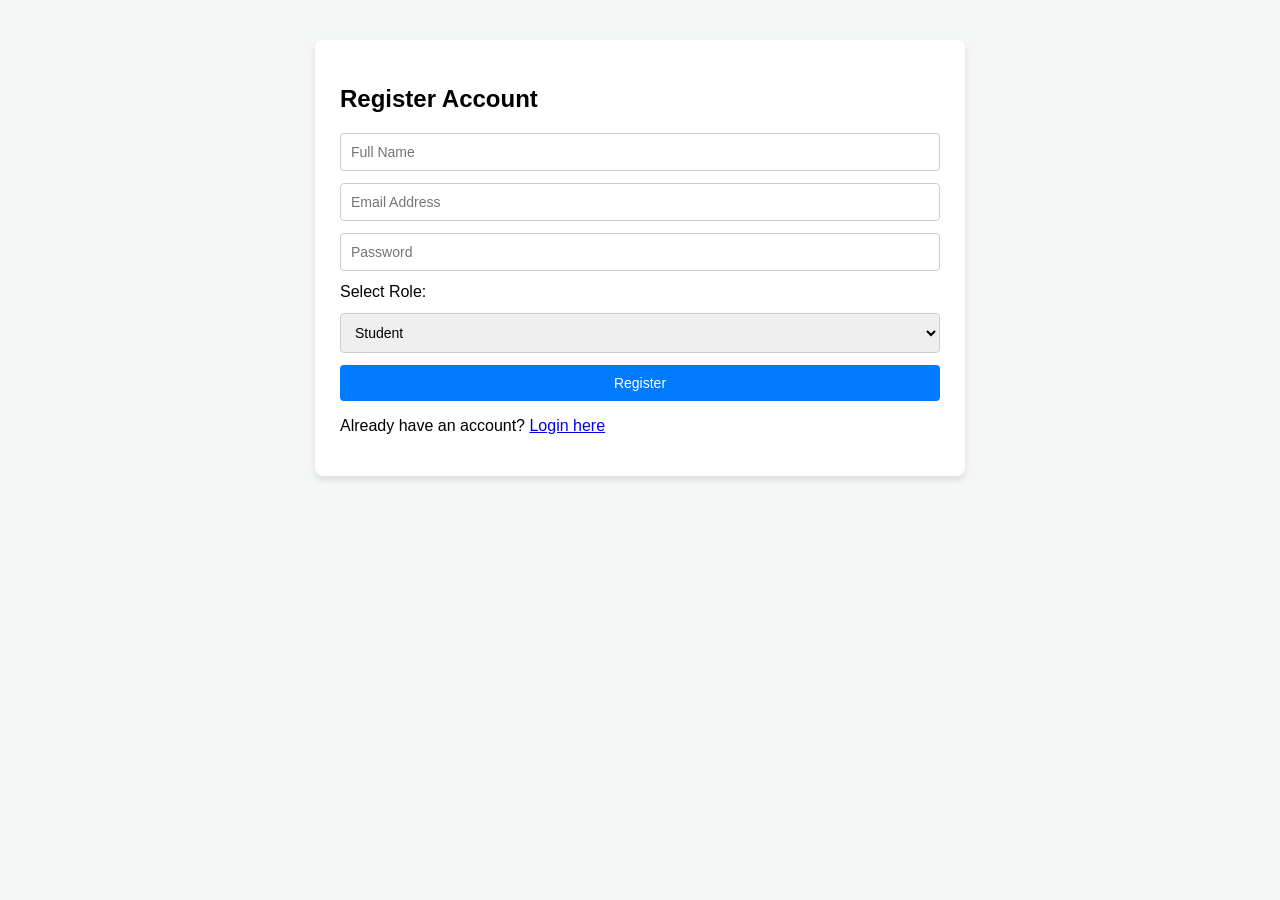
==== index.html @ c228b7e7 "Add files via upload" ====
<!DOCTYPE html>
<html lang="en">
<head>
  <meta charset="UTF-8">
  <meta name="viewport" content="width=device-width, initial-scale=1.0">
  <title>Login & Registration System</title>
  <link rel="stylesheet" href="style.css">
</head>
<body>
  <div class="container">
    <!-- Register Form -->
    <div id="register-box">
      <h2>Register Account</h2>
      <form id="registerForm">
        <input type="text" id="regName" placeholder="Full Name" required>
        <input type="email" id="regEmail" placeholder="Email Address" required>
        <input type="password" id="regPassword" placeholder="Password" required>
        <label for="regRole">Select Role:</label>
        <select id="regRole" required>
          <option value="student">Student</option>
          <option value="coordinator">Coordinator</option>
          <option value="admin">Admin</option>
        </select>
        <button type="submit">Register</button>
      </form>
      <p>Already have an account? <a href="#" onclick="toggleForm('login')">Login here</a></p>
    </div>

    <!-- Login Form -->
    <div id="login-box" style="display:none;">
      <h2>Login</h2>
      <form id="loginForm">
        <input type="email" id="loginEmail" placeholder="Email Address" required>
        <input type="password" id="loginPassword" placeholder="Password" required>
        <button type="submit">Login</button>
      </form>
      <p>Don't have an account? <a href="#" onclick="toggleForm('register')">Register here</a></p>
    </div>
  </div>

  <script src="script.js"></script>
</body>
</html>
---- style.css ----
body {
  font-family: Arial, sans-serif;
  background-color: #f4f7f6;
  margin: 0;
  padding: 0;
}

.container, .dashboard-container {
  max-width: 600px;
  margin: 40px auto;
  background: white;
  padding: 25px;
  border-radius: 8px;
  box-shadow: 0 4px 6px rgba(0,0,0,0.1);
}

header {
  display: flex;
  justify-content: space-between;
  align-items: center;
  border-bottom: 2px solid #ddd;
  padding-bottom: 10px;
}

form {
  display: flex;
  flex-direction: column;
  gap: 12px;
  margin-top: 15px;
}

input, select, button {
  padding: 10px;
  font-size: 14px;
  border: 1px solid #ccc;
  border-radius: 4px;
}

button {
  background-color: #007bff;
  color: white;
  border: none;
  cursor: pointer;
}

button:hover {
  background-color: #0056b3;
}

.card {
  background: #f9f9f9;
  padding: 15px;
  border: 1px solid #e0e0e0;
  border-radius: 6px;
  margin-top: 15px;
}

ul {
  list-style: none;
  padding: 0;
}

li {
  padding: 8px;
  background: #fff;
  border: 1px solid #eee;
  margin-bottom: 5px;
  border-radius: 4px;
}
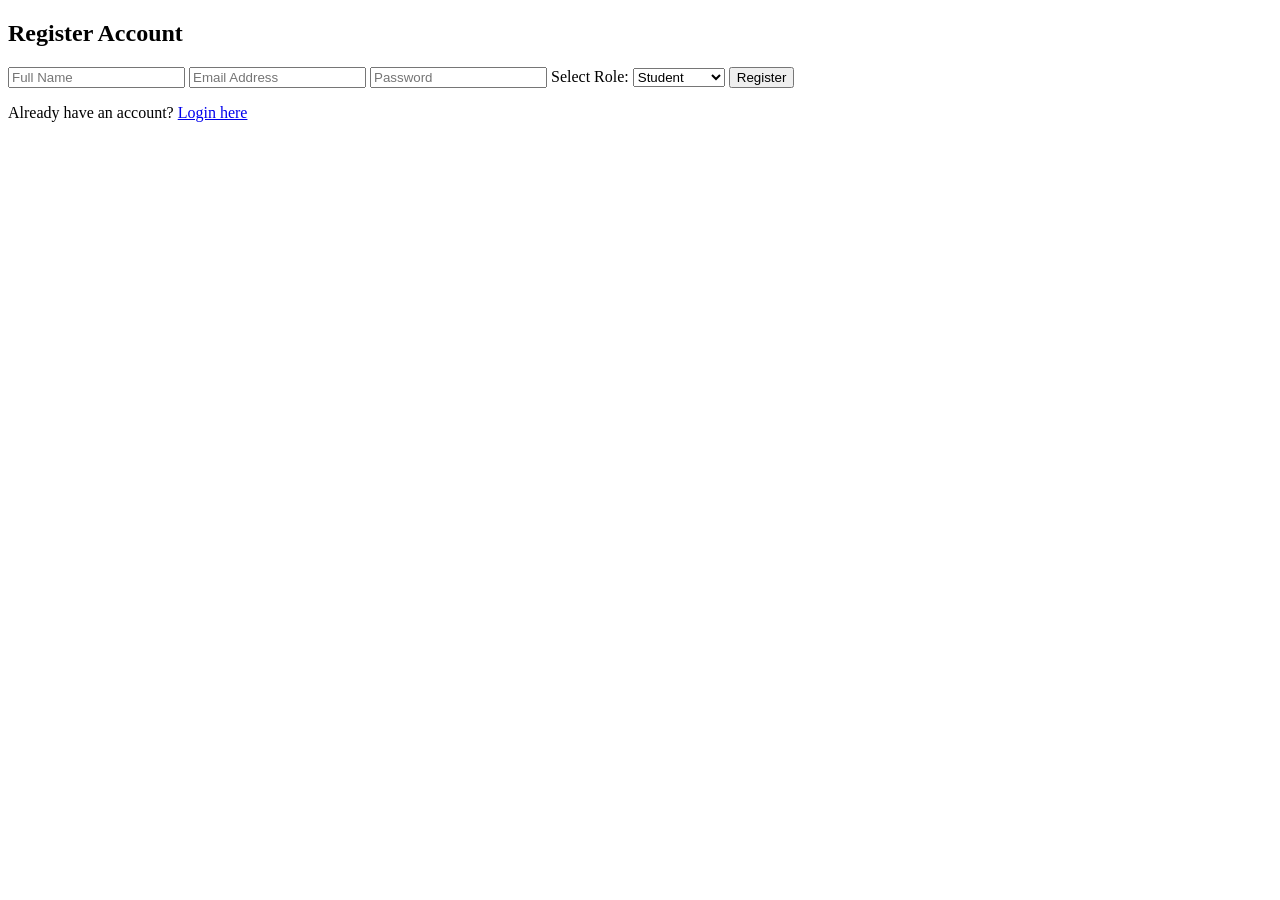
==== commit daad6ad8: "Add files via upload" ====
--- a/index.html
+++ b/index.html
@@ -35,6 +35,7 @@
         <button type="submit">Login</button>
       </form>
       <p>Don't have an account? <a href="#" onclick="toggleForm('register')">Register here</a></p>
+      <script src="script.js"></script>
     </div>
   </div>
 
--- a/style.css
+++ b/style.css
@@ -1,69 +1,229 @@
-body {
-  font-family: Arial, sans-serif;
-  background-color: #f4f7f6;
-  margin: 0;
-  padding: 0;
-}
-
-.container, .dashboard-container {
-  max-width: 600px;
-  margin: 40px auto;
-  background: white;
-  padding: 25px;
-  border-radius: 8px;
-  box-shadow: 0 4px 6px rgba(0,0,0,0.1);
-}
-
-header {
-  display: flex;
-  justify-content: space-between;
-  align-items: center;
-  border-bottom: 2px solid #ddd;
-  padding-bottom: 10px;
-}
-
-form {
-  display: flex;
-  flex-direction: column;
-  gap: 12px;
-  margin-top: 15px;
-}
-
-input, select, button {
-  padding: 10px;
-  font-size: 14px;
-  border: 1px solid #ccc;
-  border-radius: 4px;
-}
-
-button {
-  background-color: #007bff;
-  color: white;
-  border: none;
-  cursor: pointer;
-}
-
-button:hover {
-  background-color: #0056b3;
-}
-
-.card {
-  background: #f9f9f9;
-  padding: 15px;
-  border: 1px solid #e0e0e0;
-  border-radius: 6px;
-  margin-top: 15px;
-}
-
-ul {
-  list-style: none;
-  padding: 0;
-}
-
-li {
-  padding: 8px;
-  background: #fff;
-  border: 1px solid #eee;
-  margin-bottom: 5px;
-  border-radius: 4px;
-}
+/* Attendly Theme Styles */
+:root {
+    --primary-green: #1e7e34;
+    --dark-green: #145a23;
+    --bg-pattern-color: #f4f8f4;
+    --card-border: #28a745;
+    --text-color: #1c3d1f;
+    --red-btn: #dc3545;
+}
+
+body.dashboard-body {
+    margin: 0;
+    font-family: 'Segoe UI', Tahoma, Geneva, Verdana, sans-serif;
+    background-color: var(--bg-pattern-color);
+    color: var(--text-color);
+}
+
+/* Navbar */
+.navbar {
+    background-color: var(--primary-green);
+    color: white;
+    display: flex;
+    justify-content: space-between;
+    align-items: center;
+    padding: 14px 24px;
+    box-shadow: 0 2px 8px rgba(0,0,0,0.15);
+}
+
+.nav-brand {
+    font-size: 1.2rem;
+    display: flex;
+    align-items: center;
+    gap: 8px;
+}
+
+.check-icon {
+    font-weight: bold;
+    font-size: 1.3rem;
+}
+
+.nav-links {
+    display: flex;
+    align-items: center;
+    gap: 20px;
+}
+
+.nav-item {
+    color: white;
+    text-decoration: none;
+    font-weight: 500;
+}
+
+.logout-link-btn {
+    background: transparent;
+    border: none;
+    color: white;
+    font-size: 1rem;
+    cursor: pointer;
+    font-weight: 500;
+}
+
+/* Layout Container */
+.dashboard-container {
+    max-width: 650px;
+    margin: 30px auto;
+    padding: 0 15px;
+}
+
+.main-card {
+    background: white;
+    border: 2px solid var(--card-border);
+    border-radius: 20px;
+    padding: 24px;
+    box-shadow: 0 4px 12px rgba(0,0,0,0.05);
+}
+
+.card-header h1 {
+    color: #0e4018;
+    font-size: 1.6rem;
+    margin-top: 0;
+    margin-bottom: 24px;
+}
+
+/* Stats Grid */
+.stats-grid {
+    display: grid;
+    grid-template-columns: 1fr 1fr;
+    gap: 14px;
+    margin-bottom: 24px;
+}
+
+.stat-card {
+    background-color: #fafcf8;
+    border: 1.5px solid #28a745;
+    border-radius: 14px;
+    text-align: center;
+    padding: 16px 8px;
+}
+
+.stat-number {
+    font-size: 1.8rem;
+    margin: 0;
+    color: #145a23;
+}
+
+.stat-label {
+    margin: 4px 0 0 0;
+    font-size: 0.95rem;
+    color: #444;
+}
+
+.green-text { color: #28a745; }
+.red-text { color: #dc3545; }
+.orange-text { color: #fd7e14; }
+
+/* Table Styling */
+.table-responsive {
+    overflow-x: auto;
+    border-radius: 8px;
+    margin-bottom: 20px;
+}
+
+.attendly-table {
+    width: 100%;
+    border-collapse: collapse;
+    background-color: white;
+}
+
+.attendly-table th {
+    background-color: var(--primary-green);
+    color: white;
+    padding: 12px 8px;
+    text-align: left;
+    font-size: 0.88rem;
+}
+
+.attendly-table td {
+    padding: 10px 8px;
+    border-bottom: 1px solid #e0e0e0;
+    font-size: 0.88rem;
+}
+
+/* Status Badges */
+.badge {
+    padding: 4px 8px;
+    border-radius: 12px;
+    font-size: 0.75rem;
+    font-weight: bold;
+}
+.badge-present { background-color: #d4edda; color: #155724; }
+.badge-absent { background-color: #f8d7da; color: #721c24; }
+.badge-unmarked { background-color: #fff3cd; color: #856404; }
+
+/* Buttons */
+.action-footer {
+    display: flex;
+    justify-content: space-between;
+    gap: 10px;
+}
+
+.btn {
+    border: none;
+    padding: 10px 16px;
+    border-radius: 10px;
+    font-weight: bold;
+    cursor: pointer;
+    font-size: 0.9rem;
+}
+
+.btn-primary {
+    background-color: var(--primary-green);
+    color: white;
+}
+.btn-primary:hover { background-color: var(--dark-green); }
+
+.btn-danger {
+    background-color: var(--red-btn);
+    color: white;
+}
+
+.btn-sm {
+    padding: 4px 8px;
+    font-size: 0.75rem;
+    margin-right: 4px;
+    border-radius: 6px;
+}
+
+/* Modal Styling */
+.modal {
+    display: none;
+    position: fixed;
+    top: 0; left: 0; width: 100%; height: 100%;
+    background: rgba(0,0,0,0.5);
+    justify-content: center;
+    align-items: center;
+}
+
+.modal-content {
+    background: white;
+    padding: 24px;
+    border-radius: 12px;
+    width: 90%;
+    max-width: 400px;
+    position: relative;
+}
+
+.close-btn {
+    position: absolute;
+    right: 16px; top: 12px;
+    font-size: 1.5rem;
+    cursor: pointer;
+}
+
+.form-group {
+    margin-bottom: 14px;
+}
+.form-group label {
+    display: block;
+    margin-bottom: 4px;
+    font-weight: 600;
+}
+.form-group input {
+    width: 100%;
+    padding: 8px;
+    box-sizing: border-box;
+    border: 1px solid #ccc;
+    border-radius: 6px;
+}
+.btn-block { width: 100%; }
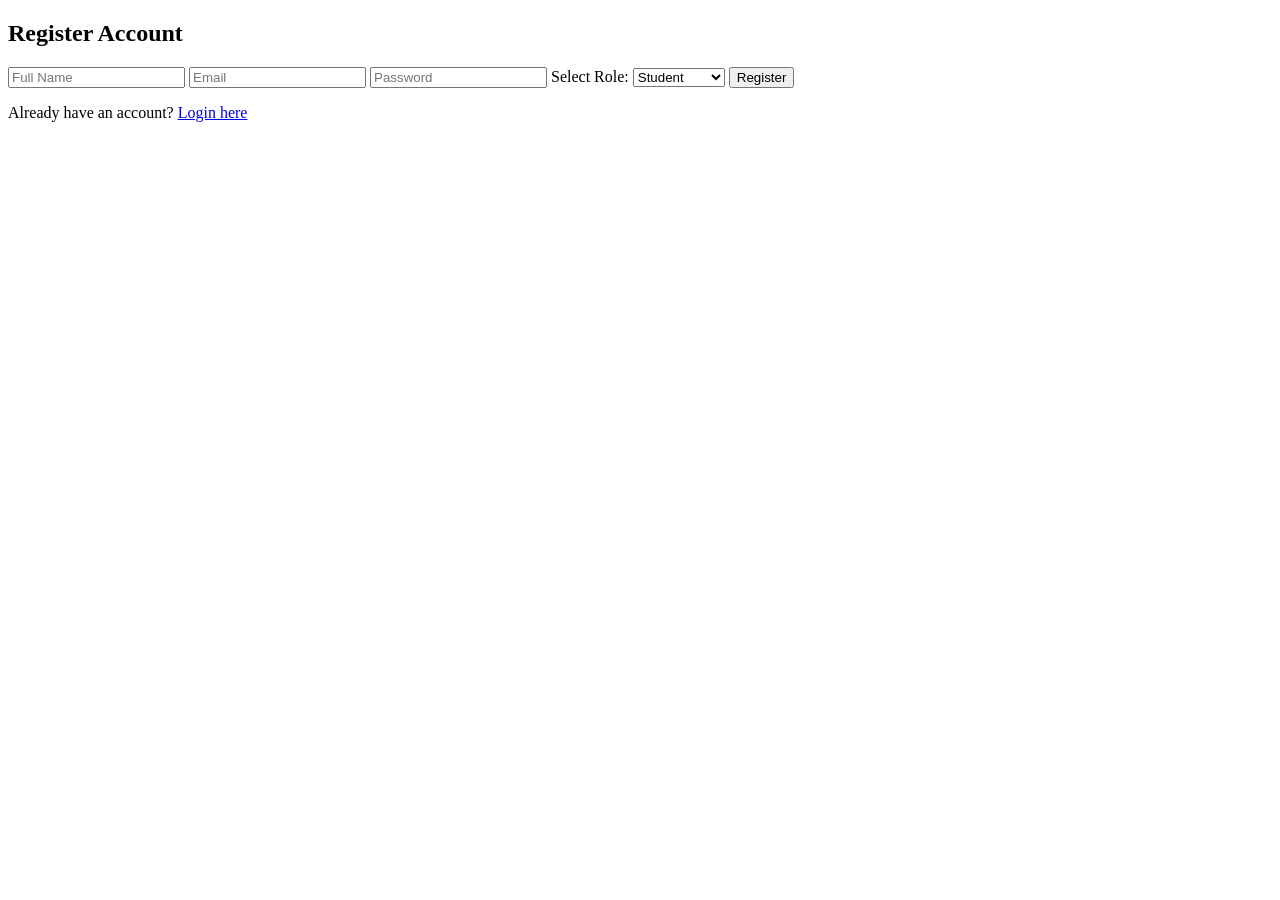
==== commit c97ec8bb: "Add files via upload" ====
--- a/index.html
+++ b/index.html
@@ -1,44 +1,43 @@
 <!DOCTYPE html>
 <html lang="en">
 <head>
-  <meta charset="UTF-8">
-  <meta name="viewport" content="width=device-width, initial-scale=1.0">
-  <title>Login & Registration System</title>
-  <link rel="stylesheet" href="style.css">
+    <meta charset="UTF-8">
+    <meta name="viewport" content="width=device-width, initial-scale=1.0">
+    <title>Login & Registration System</title>
+    <link rel="stylesheet" href="style.css">
 </head>
 <body>
-  <div class="container">
-    <!-- Register Form -->
-    <div id="register-box">
-      <h2>Register Account</h2>
-      <form id="registerForm">
-        <input type="text" id="regName" placeholder="Full Name" required>
-        <input type="email" id="regEmail" placeholder="Email Address" required>
-        <input type="password" id="regPassword" placeholder="Password" required>
-        <label for="regRole">Select Role:</label>
-        <select id="regRole" required>
-          <option value="student">Student</option>
-          <option value="coordinator">Coordinator</option>
-          <option value="admin">Admin</option>
-        </select>
-        <button type="submit">Register</button>
-      </form>
-      <p>Already have an account? <a href="#" onclick="toggleForm('login')">Login here</a></p>
+    <div class="container">
+        <!-- Register Form -->
+        <div id="register-box">
+            <h2>Register Account</h2>
+            <form id="registerForm">
+                <input type="text" id="regName" placeholder="Full Name" required>
+                <input type="email" id="regEmail" placeholder="Email" required>
+                <input type="password" id="regPassword" placeholder="Password" required>
+                <label for="regRole">Select Role:</label>
+                <select id="regRole" required>
+                    <option value="student">Student</option>
+                    <option value="coordinator">Coordinator</option>
+                    <option value="admin">Admin</option>
+                </select>
+                <button type="submit">Register</button>
+            </form>
+            <p>Already have an account? <a href="#" id="showLogin">Login here</a></p>
+        </div>
+
+        <!-- Login Form -->
+        <div id="login-box" style="display:none;">
+            <h2>Login</h2>
+            <form id="loginForm">
+                <input type="email" id="loginEmail" placeholder="Email" required>
+                <input type="password" id="loginPassword" placeholder="Password" required>
+                <button type="submit">Login</button>
+            </form>
+            <p>Don't have an account? <a href="#" id="showRegister">Register here</a></p>
+        </div>
     </div>
 
-    <!-- Login Form -->
-    <div id="login-box" style="display:none;">
-      <h2>Login</h2>
-      <form id="loginForm">
-        <input type="email" id="loginEmail" placeholder="Email Address" required>
-        <input type="password" id="loginPassword" placeholder="Password" required>
-        <button type="submit">Login</button>
-      </form>
-      <p>Don't have an account? <a href="#" onclick="toggleForm('register')">Register here</a></p>
-      <script src="script.js"></script>
-    </div>
-  </div>
-
-  <script src="script.js"></script>
+    <script src="script.js"></script>
 </body>
 </html>
